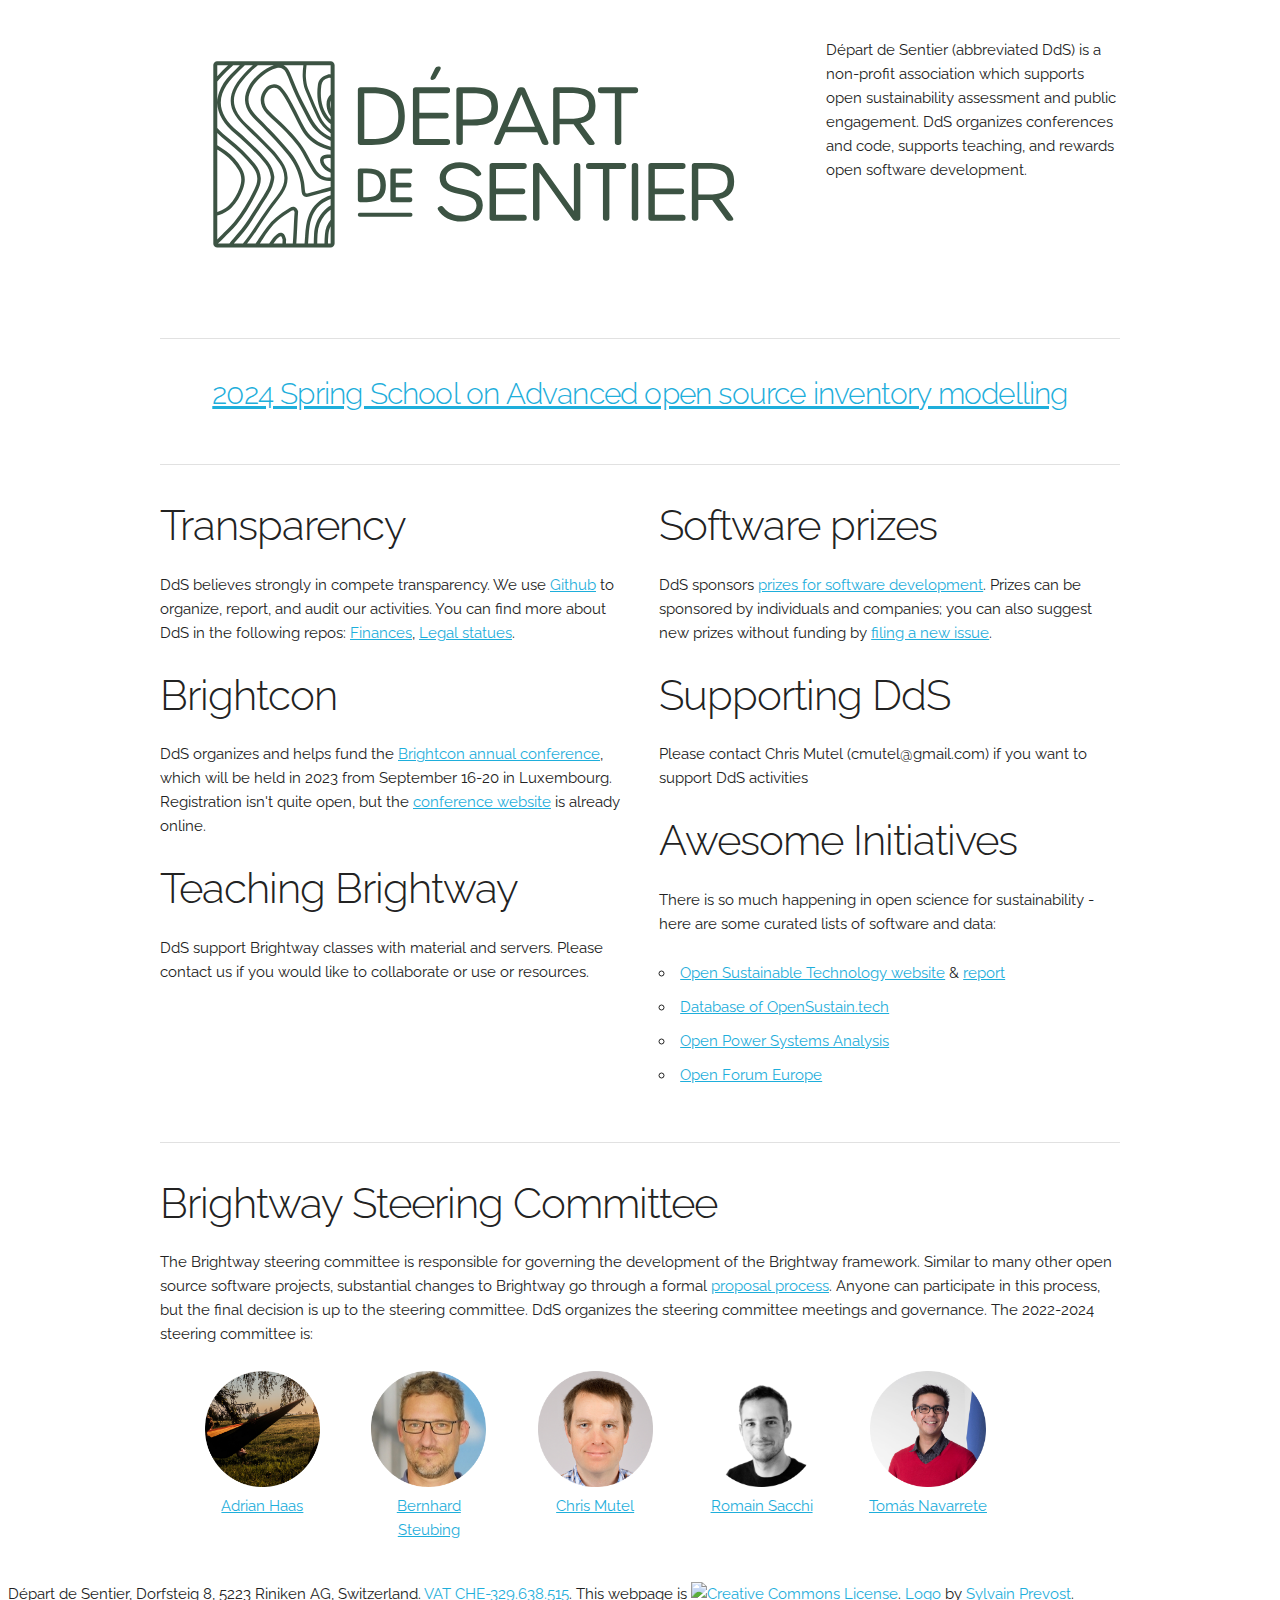
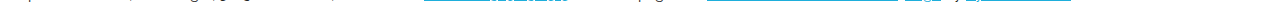
==== index.html @ 073a060b "Add redirects" ====
<!DOCTYPE html>
<html lang="en">
<head>

  <meta charset="utf-8">
  <title>Départ de Sentier</title>
  <meta name="description" content="Non-profit association (Verein) under Swiss law to support open sustainability assessment and public engagement.">
  <meta name="author" content="Chris Mutel">

  <meta name="viewport" content="width=device-width, initial-scale=1">

  <link href="//fonts.googleapis.com/css?family=Raleway:400,300,600" rel="stylesheet" type="text/css">

  <link rel="stylesheet" href="css/normalize.css">
  <link rel="stylesheet" href="css/skeleton.css">
  <link rel="stylesheet" href="css/dds.css">

  <!-- Generated using https://favicon.io/favicon-converter/, what a great service! -->
  <link rel="apple-touch-icon" sizes="180x180" href="images/apple-touch-icon.png">
  <link rel="icon" type="image/png" sizes="32x32" href="images/favicon-32x32.png">
  <link rel="icon" type="image/png" sizes="16x16" href="images/favicon-16x16.png">
  <link rel="manifest" href="/site.webmanifest">

</head>
<body>

  <div class="container">
    <div class="header"></div>
    <div class="row">
      <div class="eight columns" vertical-align="middle">
        <img src="images/Green Logo.svg">
      </div>
      <div class="four columns" style="margin-top: 3rem;">
        <p>Départ de Sentier (abbreviated DdS) is a non-profit association which supports open sustainability assessment and public engagement. DdS organizes conferences and code, supports teaching, and rewards open software development.</p>
      </div>
    </div>
    <hr />
    <div class="row">
        <h4 style="text-align: center"><a href="https://www.d-d-s.ch/schools/may-24/index.html">2024 Spring School on Advanced open source inventory modelling</a></h4>
    </div>
    <hr />
    <div class="row">
      <div class="one-half column">
        <h2>Transparency</h2>
        <p>DdS believes strongly in compete transparency. We use <a href="https://github.com/Depart-de-Sentier">Github</a> to organize, report, and audit our activities. You can find more about DdS in the following repos: <a href="https://github.com/Depart-de-Sentier/Financial">Finances</a>, <a href="https://github.com/Depart-de-Sentier/Legal">Legal statues</a>.</p>
        <h2>Brightcon</h2>
        <p>DdS organizes and helps fund the <a href="https://brightcon.link/">Brightcon annual conference</a>, which will be held in 2023 from September 16-20 in Luxembourg. Registration isn't quite open, but the <a href="https://2023.brightcon.link/">conference website</a> is already online.</p>
        <h2>Teaching Brightway</h2>
        <p>DdS support Brightway classes with material and servers. Please contact us if you would like to collaborate or use or resources.</p>
      </div>
      <div class="one-half column">
        <h2>Software prizes</h2>
        <p>DdS sponsors <a href="https://github.com/Depart-de-Sentier/Prizes">prizes for software development</a>. Prizes can be sponsored by individuals and companies; you can also suggest new prizes without funding by <a href="https://github.com/Depart-de-Sentier/Prizes/issues/new/choose">filing a new issue</a>.</p>
        <h2>Supporting DdS</h2>
        <p>Please contact Chris Mutel (cmutel@gmail.com) if you want to support DdS activities</p>
        <h2>Awesome Initiatives</h2>
        <p>There is so much happening in open science for sustainability - here are some curated lists of software and data:</p>
        <ul>
          <li><a href="https://opensustain.tech/">Open Sustainable Technology website</a> &amp; <a href="https://report.opensustain.tech/chapters/index.html">report</a></li>
          <li><a href="https://airtable.com/shr9we419r2TkpLkc/tblfcyw3opQsmaqQj/viwtjrGUtJZG6yGBH?blocks=hide">Database of OpenSustain.tech</a></li>
          <li><a href="https://github.com/jinningwang/best-of-ps/blob/master/README.md">Open Power Systems Analysis</a></li>
          <li><a href="https://openforumeurope.org/open-source/">Open Forum Europe</a></li>
        </ul>
      </div>
    </div>
    <hr />
    <div class="row" style="margin-bottom: 4rem;">
      <h2>Brightway Steering Committee</h2>
      <p>The Brightway steering committee is responsible for governing the development of the Brightway framework. Similar to many other open source software projects, substantial changes to Brightway go through a formal <a href="https://github.com/brightway-lca/enhancement-proposals">proposal process</a>. Anyone can participate in this process, but the final decision is up to the steering committee. DdS organizes the steering committee meetings and governance. The 2022-2024 steering committee is:</p>
      <div class="one columns"></div>
      <div class="two columns" style="text-align: center"><img alt="Adrian Haas" class="portrait" src="images/Adrian Haas-circle.png"><a href="https://github.com/haasad/">Adrian Haas</a></div>
      <div class="two columns" style="text-align: center"><img alt="Bernhard Steubing" class="portrait" src="images/Bernhard Steubing-circle.png"><a href="https://github.com/bsteubing">Bernhard Steubing</a></div>
      <div class="two columns" style="text-align: center"><img alt="Chris Mutel" class="portrait" src="images/Chris Mutel-circle.png"><a href="https://github.com/cmutel/">Chris Mutel</a></div>
      <div class="two columns" style="text-align: center"><img alt="Romain Sacchi" class="portrait" src="images/Romain Sacchi-circle.png"><a href="https://github.com/romainsacchi/">Romain Sacchi</a></div>
      <div class="two columns" style="text-align: center"><img alt="Tomas Navarrete" class="portrait" src="images/Tomas Navarrete-circle.png"><a href="https://github.com/tngtudor">Tomás Navarrete</a></div>
    </div>
  </div>


  <footer class="footer">
	  <div>
		  Départ de Sentier, Dorfsteig 8, 5223 Riniken AG, Switzerland. <a href="https://www.zefix.ch/en/search/entity/list/firm/1550430">VAT CHE-329.638.515</a>. This webpage is <a rel="license" href="http://creativecommons.org/licenses/by-sa/4.0/"><img alt="Creative Commons License" style="border-width:0" src="https://i.creativecommons.org/l/by-sa/4.0/80x15.png" /></a>. <a href="https://github.com/Depart-de-Sentier/dds-logo">Logo</a> by <a href="https://proov.fr/">Sylvain Prevost</a>.
	  </div>
  </footer>

</body>
</html>
---- css/skeleton.css ----
/*
* Skeleton V2.0.4
* Copyright 2014, Dave Gamache
* www.getskeleton.com
* Free to use under the MIT license.
* http://www.opensource.org/licenses/mit-license.php
* 12/29/2014
*/


/* Table of contents
––––––––––––––––––––––––––––––––––––––––––––––––––
- Grid
- Base Styles
- Typography
- Links
- Buttons
- Forms
- Lists
- Code
- Tables
- Spacing
- Utilities
- Clearing
- Media Queries
*/


/* Grid
–––––––––––––––––––––––––––––––––––––––––––––––––– */
.container {
  position: relative;
  width: 100%;
  max-width: 960px;
  margin: 0 auto;
  padding: 0 20px;
  box-sizing: border-box; }
.column,
.columns {
  width: 100%;
  float: left;
  box-sizing: border-box; }

/* For devices larger than 400px */
@media (min-width: 400px) {
  .container {
    width: 85%;
    padding: 0; }
}

/* For devices larger than 550px */
@media (min-width: 550px) {
  .container {
    width: 80%; }
  .column,
  .columns {
    margin-left: 4%; }
  .column:first-child,
  .columns:first-child {
    margin-left: 0; }

  .one.column,
  .one.columns                    { width: 4.66666666667%; }
  .two.columns                    { width: 13.3333333333%; }
  .three.columns                  { width: 22%;            }
  .four.columns                   { width: 30.6666666667%; }
  .five.columns                   { width: 39.3333333333%; }
  .six.columns                    { width: 48%;            }
  .seven.columns                  { width: 56.6666666667%; }
  .eight.columns                  { width: 65.3333333333%; }
  .nine.columns                   { width: 74.0%;          }
  .ten.columns                    { width: 82.6666666667%; }
  .eleven.columns                 { width: 91.3333333333%; }
  .twelve.columns                 { width: 100%; margin-left: 0; }

  .one-third.column               { width: 30.6666666667%; }
  .two-thirds.column              { width: 65.3333333333%; }

  .one-half.column                { width: 48%; }

  /* Offsets */
  .offset-by-one.column,
  .offset-by-one.columns          { margin-left: 8.66666666667%; }
  .offset-by-two.column,
  .offset-by-two.columns          { margin-left: 17.3333333333%; }
  .offset-by-three.column,
  .offset-by-three.columns        { margin-left: 26%;            }
  .offset-by-four.column,
  .offset-by-four.columns         { margin-left: 34.6666666667%; }
  .offset-by-five.column,
  .offset-by-five.columns         { margin-left: 43.3333333333%; }
  .offset-by-six.column,
  .offset-by-six.columns          { margin-left: 52%;            }
  .offset-by-seven.column,
  .offset-by-seven.columns        { margin-left: 60.6666666667%; }
  .offset-by-eight.column,
  .offset-by-eight.columns        { margin-left: 69.3333333333%; }
  .offset-by-nine.column,
  .offset-by-nine.columns         { margin-left: 78.0%;          }
  .offset-by-ten.column,
  .offset-by-ten.columns          { margin-left: 86.6666666667%; }
  .offset-by-eleven.column,
  .offset-by-eleven.columns       { margin-left: 95.3333333333%; }

  .offset-by-one-third.column,
  .offset-by-one-third.columns    { margin-left: 34.6666666667%; }
  .offset-by-two-thirds.column,
  .offset-by-two-thirds.columns   { margin-left: 69.3333333333%; }

  .offset-by-one-half.column,
  .offset-by-one-half.columns     { margin-left: 52%; }

}


/* Base Styles
–––––––––––––––––––––––––––––––––––––––––––––––––– */
/* NOTE
html is set to 62.5% so that all the REM measurements throughout Skeleton
are based on 10px sizing. So basically 1.5rem = 15px :) */
html {
  font-size: 62.5%; }
body {
  font-size: 1.5em; /* currently ems cause chrome bug misinterpreting rems on body element */
  line-height: 1.6;
  font-weight: 400;
  font-family: "Raleway", "HelveticaNeue", "Helvetica Neue", Helvetica, Arial, sans-serif;
  color: #222; }


/* Typography
–––––––––––––––––––––––––––––––––––––––––––––––––– */
h1, h2, h3, h4, h5, h6 {
  margin-top: 0;
  margin-bottom: 2rem;
  font-weight: 300; }
h1 { font-size: 4.0rem; line-height: 1.2;  letter-spacing: -.1rem;}
h2 { font-size: 3.6rem; line-height: 1.25; letter-spacing: -.1rem; }
h3 { font-size: 3.0rem; line-height: 1.3;  letter-spacing: -.1rem; }
h4 { font-size: 2.4rem; line-height: 1.35; letter-spacing: -.08rem; }
h5 { font-size: 1.8rem; line-height: 1.5;  letter-spacing: -.05rem; }
h6 { font-size: 1.5rem; line-height: 1.6;  letter-spacing: 0; }

/* Larger than phablet */
@media (min-width: 550px) {
  h1 { font-size: 5.0rem; }
  h2 { font-size: 4.2rem; }
  h3 { font-size: 3.6rem; }
  h4 { font-size: 3.0rem; }
  h5 { font-size: 2.4rem; }
  h6 { font-size: 1.5rem; }
}

p {
  margin-top: 0; }


/* Links
–––––––––––––––––––––––––––––––––––––––––––––––––– */
a {
  color: #1EAEDB; }
a:hover {
  color: #0FA0CE; }


/* Buttons
–––––––––––––––––––––––––––––––––––––––––––––––––– */
.button,
button,
input[type="submit"],
input[type="reset"],
input[type="button"] {
  display: inline-block;
  height: 38px;
  padding: 0 30px;
  color: #555;
  text-align: center;
  font-size: 11px;
  font-weight: 600;
  line-height: 38px;
  letter-spacing: .1rem;
  text-transform: uppercase;
  text-decoration: none;
  white-space: nowrap;
  background-color: transparent;
  border-radius: 4px;
  border: 1px solid #bbb;
  cursor: pointer;
  box-sizing: border-box; }
.button:hover,
button:hover,
input[type="submit"]:hover,
input[type="reset"]:hover,
input[type="button"]:hover,
.button:focus,
button:focus,
input[type="submit"]:focus,
input[type="reset"]:focus,
input[type="button"]:focus {
  color: #333;
  border-color: #888;
  outline: 0; }
.button.button-primary,
button.button-primary,
input[type="submit"].button-primary,
input[type="reset"].button-primary,
input[type="button"].button-primary {
  color: #FFF;
  background-color: #33C3F0;
  border-color: #33C3F0; }
.button.button-primary:hover,
button.button-primary:hover,
input[type="submit"].button-primary:hover,
input[type="reset"].button-primary:hover,
input[type="button"].button-primary:hover,
.button.button-primary:focus,
button.button-primary:focus,
input[type="submit"].button-primary:focus,
input[type="reset"].button-primary:focus,
input[type="button"].button-primary:focus {
  color: #FFF;
  background-color: #1EAEDB;
  border-color: #1EAEDB; }


/* Forms
–––––––––––––––––––––––––––––––––––––––––––––––––– */
input[type="email"],
input[type="number"],
input[type="search"],
input[type="text"],
input[type="tel"],
input[type="url"],
input[type="password"],
textarea,
select {
  height: 38px;
  padding: 6px 10px; /* The 6px vertically centers text on FF, ignored by Webkit */
  background-color: #fff;
  border: 1px solid #D1D1D1;
  border-radius: 4px;
  box-shadow: none;
  box-sizing: border-box; }
/* Removes awkward default styles on some inputs for iOS */
input[type="email"],
input[type="number"],
input[type="search"],
input[type="text"],
input[type="tel"],
input[type="url"],
input[type="password"],
textarea {
  -webkit-appearance: none;
     -moz-appearance: none;
          appearance: none; }
textarea {
  min-height: 65px;
  padding-top: 6px;
  padding-bottom: 6px; }
input[type="email"]:focus,
input[type="number"]:focus,
input[type="search"]:focus,
input[type="text"]:focus,
input[type="tel"]:focus,
input[type="url"]:focus,
input[type="password"]:focus,
textarea:focus,
select:focus {
  border: 1px solid #33C3F0;
  outline: 0; }
label,
legend {
  display: block;
  margin-bottom: .5rem;
  font-weight: 600; }
fieldset {
  padding: 0;
  border-width: 0; }
input[type="checkbox"],
input[type="radio"] {
  display: inline; }
label > .label-body {
  display: inline-block;
  margin-left: .5rem;
  font-weight: normal; }


/* Lists
–––––––––––––––––––––––––––––––––––––––––––––––––– */
ul {
  list-style: circle inside; }
ol {
  list-style: decimal inside; }
ol, ul {
  padding-left: 0;
  margin-top: 0; }
ul ul,
ul ol,
ol ol,
ol ul {
  margin: 1.5rem 0 1.5rem 3rem;
  font-size: 90%; }
li {
  margin-bottom: 1rem; }


/* Code
–––––––––––––––––––––––––––––––––––––––––––––––––– */
code {
  padding: .2rem .5rem;
  margin: 0 .2rem;
  font-size: 90%;
  white-space: nowrap;
  background: #F1F1F1;
  border: 1px solid #E1E1E1;
  border-radius: 4px; }
pre > code {
  display: block;
  padding: 1rem 1.5rem;
  white-space: pre; }


/* Tables
–––––––––––––––––––––––––––––––––––––––––––––––––– */
th,
td {
  padding: 12px 15px;
  text-align: left;
  border-bottom: 1px solid #E1E1E1; }
th:first-child,
td:first-child {
  padding-left: 0; }
th:last-child,
td:last-child {
  padding-right: 0; }


/* Spacing
–––––––––––––––––––––––––––––––––––––––––––––––––– */
button,
.button {
  margin-bottom: 1rem; }
input,
textarea,
select,
fieldset {
  margin-bottom: 1.5rem; }
pre,
blockquote,
dl,
figure,
table,
p,
ul,
ol,
form {
  margin-bottom: 2.5rem; }


/* Utilities
–––––––––––––––––––––––––––––––––––––––––––––––––– */
.u-full-width {
  width: 100%;
  box-sizing: border-box; }
.u-max-full-width {
  max-width: 100%;
  box-sizing: border-box; }
.u-pull-right {
  float: right; }
.u-pull-left {
  float: left; }


/* Misc
–––––––––––––––––––––––––––––––––––––––––––––––––– */
hr {
  margin-top: 3rem;
  margin-bottom: 3.5rem;
  border-width: 0;
  border-top: 1px solid #E1E1E1; }


/* Clearing
–––––––––––––––––––––––––––––––––––––––––––––––––– */

/* Self Clearing Goodness */
.container:after,
.row:after,
.u-cf {
  content: "";
  display: table;
  clear: both; }


/* Media Queries
–––––––––––––––––––––––––––––––––––––––––––––––––– */
/*
Note: The best way to structure the use of media queries is to create the queries
near the relevant code. For example, if you wanted to change the styles for buttons
on small devices, paste the mobile query code up in the buttons section and style it
there.
*/


/* Larger than mobile */
@media (min-width: 400px) {}

/* Larger than phablet (also point when grid becomes active) */
@media (min-width: 550px) {}

/* Larger than tablet */
@media (min-width: 750px) {}

/* Larger than desktop */
@media (min-width: 1000px) {}

/* Larger than Desktop HD */
@media (min-width: 1200px) {}
---- css/dds.css ----
background-color: #807d96;
background-image: url("images/45-degree-fabric-dark.png");
color: white;
.header {
  margin-top: 4rem;
}

.portrait {
  max-width: 90%;
  max-height: 90%;
  height:auto;
}
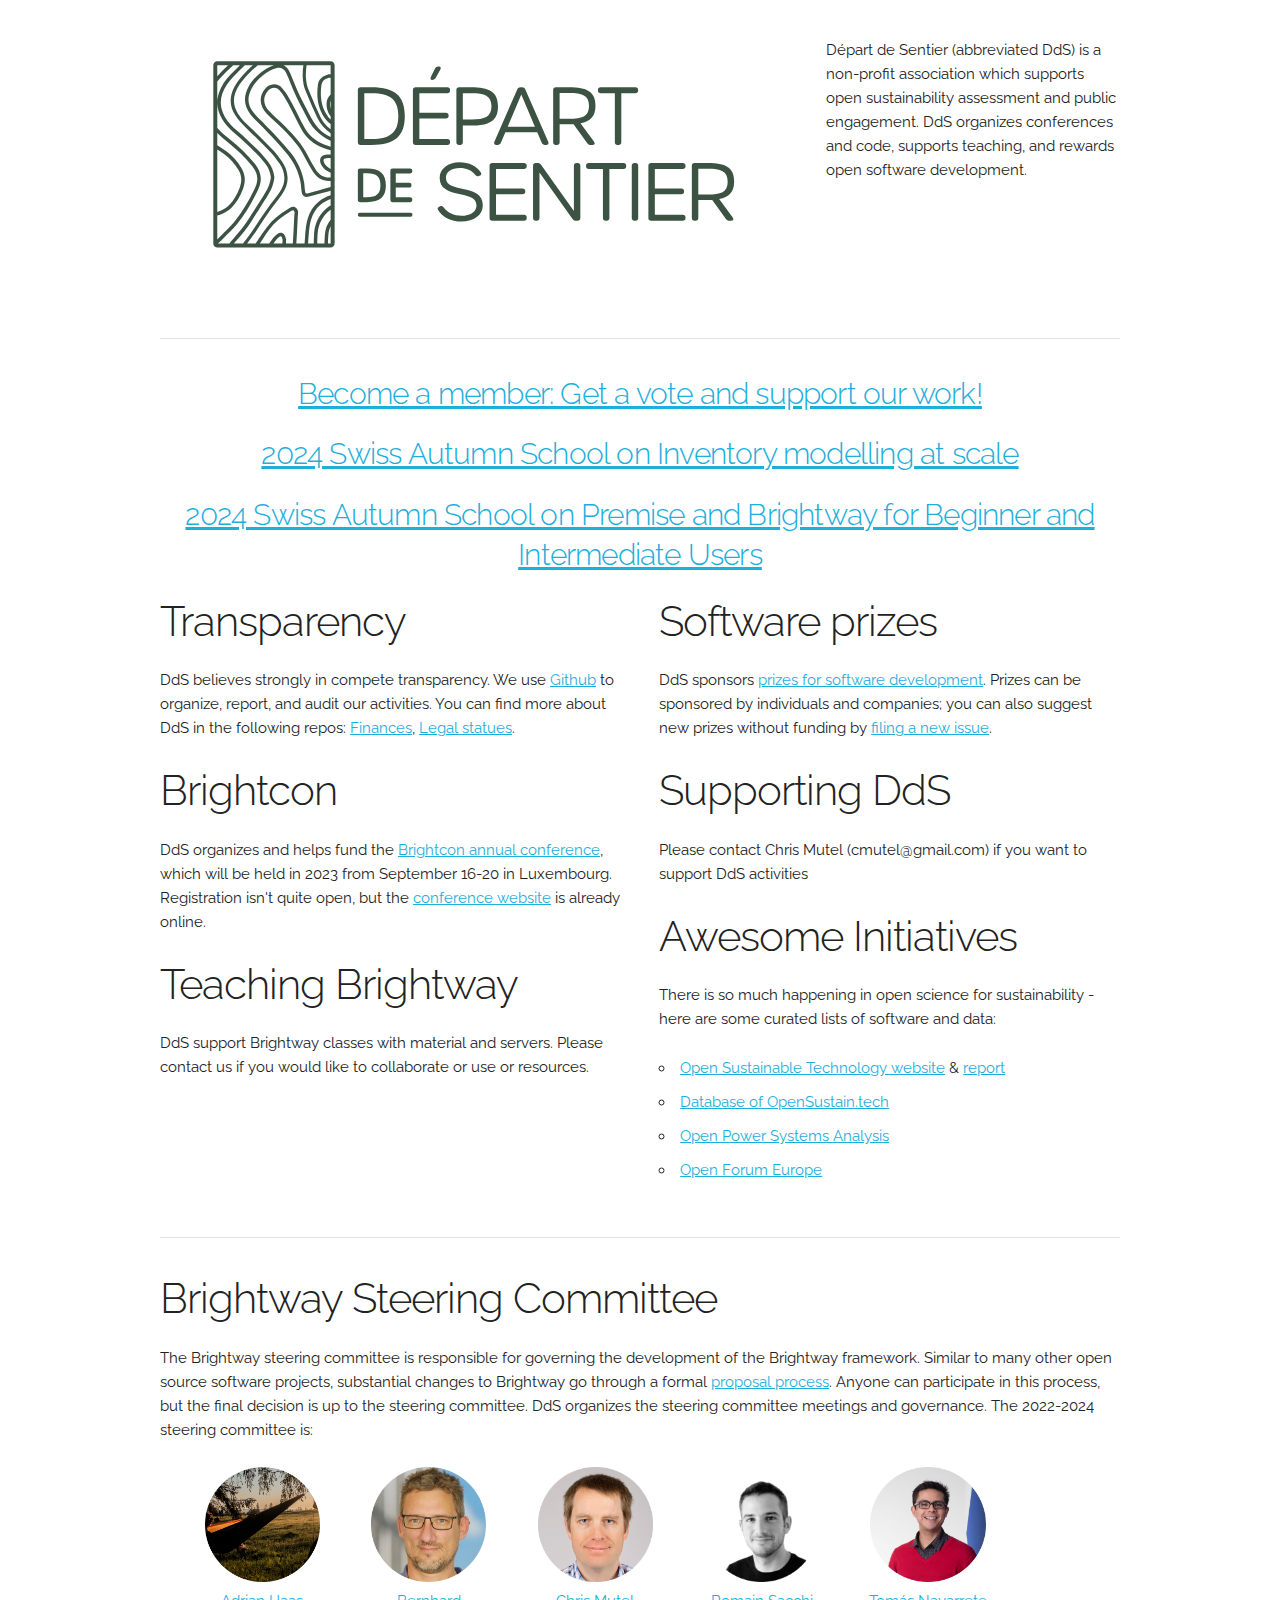
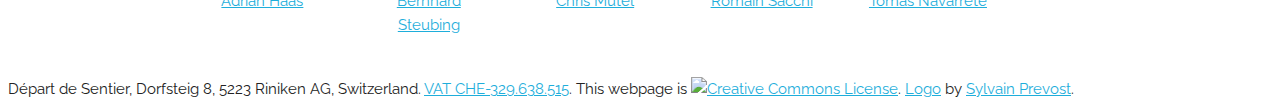
==== commit 8727f935: "Add link" ====
--- a/index.html
+++ b/index.html
@@ -36,9 +36,14 @@
     </div>
     <hr />
     <div class="row">
-        <h4 style="text-align: center"><a href="https://www.d-d-s.ch/schools/may-24/index.html">2024 Spring School on Advanced open source inventory modelling</a></h4>
+        <h4 style="text-align: center"><a href="https://events.d-d-s.ch/">Become a member: Get a vote and support our work!</a></h4>
     </div>
-    <hr />
+    <div class="row">
+        <h4 style="text-align: center"><a href="https://www.d-d-s.ch/schools/oct-24/index.html">2024 Swiss Autumn School on Inventory modelling at scale</a></h4>
+    </div>
+    <div class="row">
+        <h4 style="text-align: center"><a href="https://www.d-d-s.ch/schools/nov-24/index.html">2024 Swiss Autumn School on Premise and Brightway for Beginner and Intermediate Users</a></h4>
+    </div>
     <div class="row">
       <div class="one-half column">
         <h2>Transparency</h2>
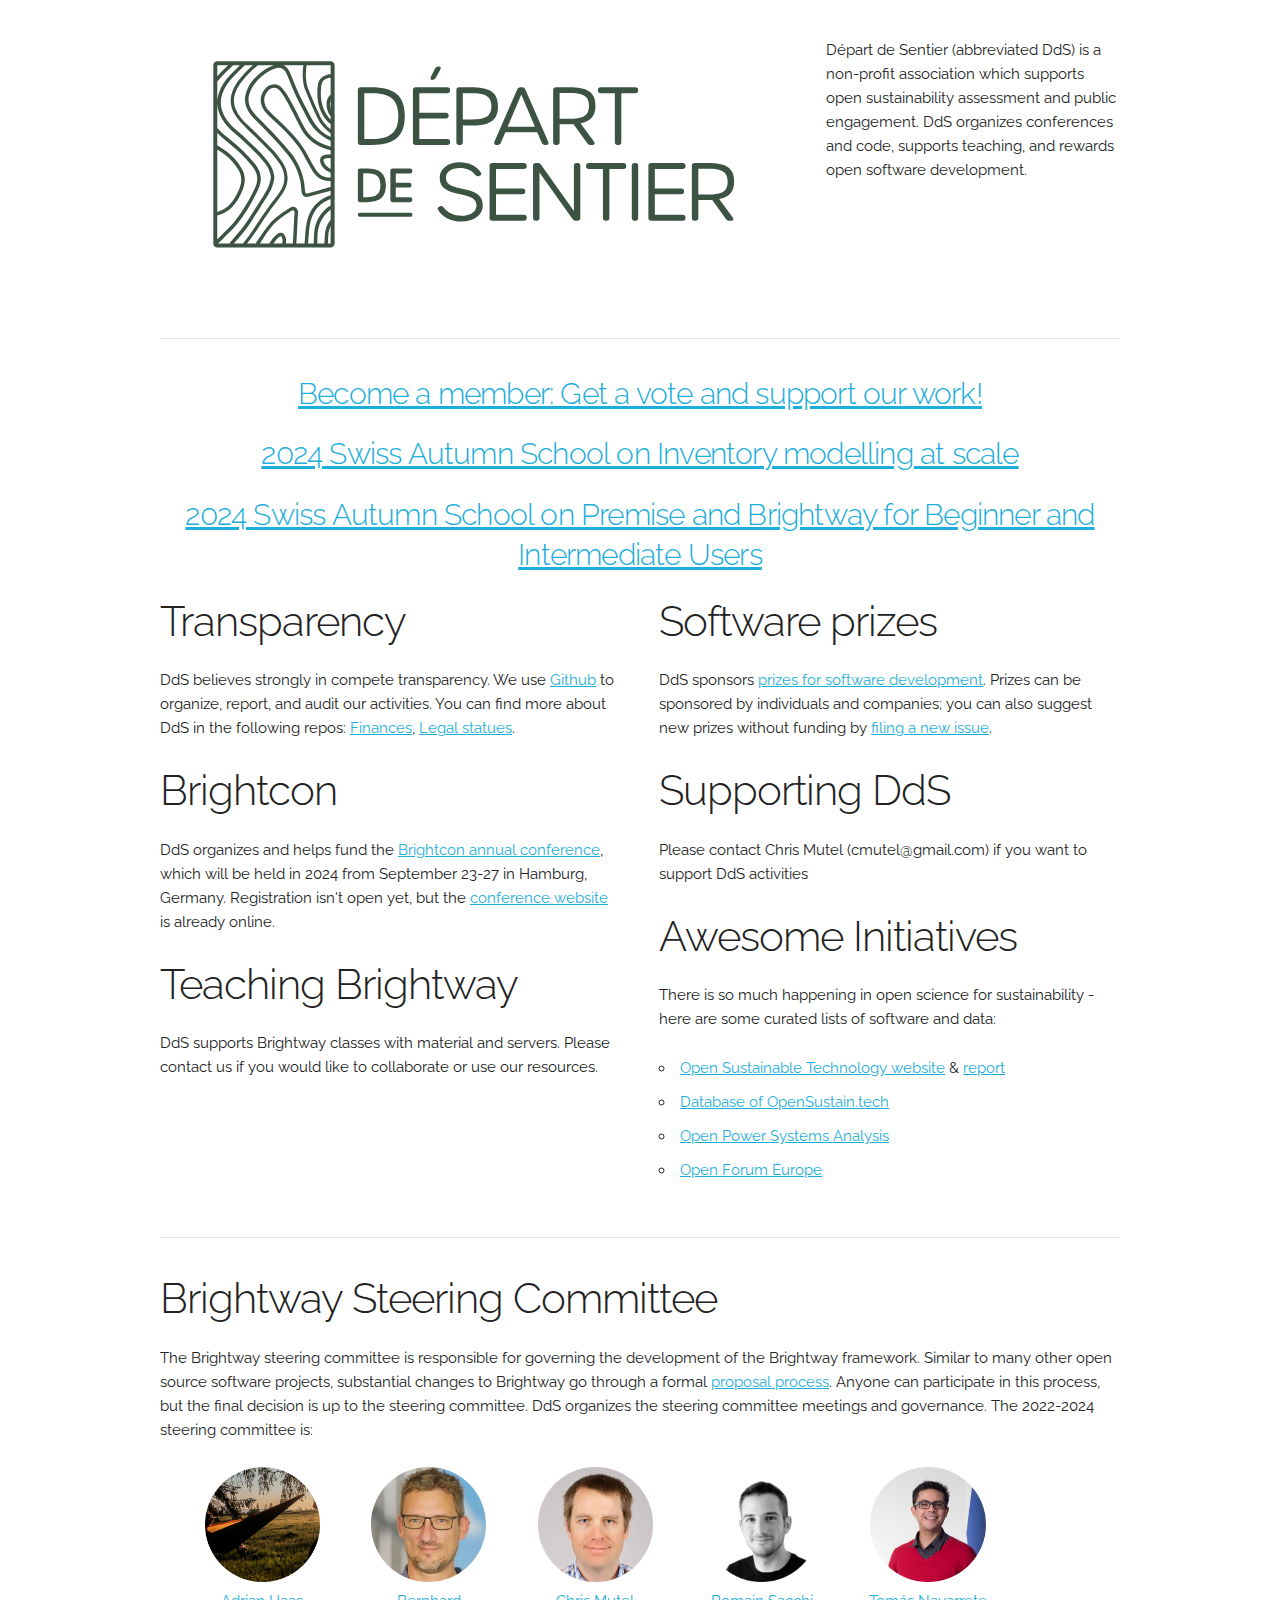
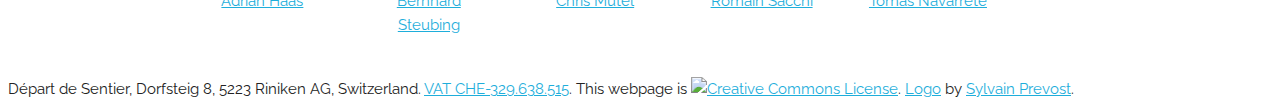
==== commit a2cd03f6: "Update brightcon information" ====
--- a/index.html
+++ b/index.html
@@ -49,9 +49,9 @@
         <h2>Transparency</h2>
         <p>DdS believes strongly in compete transparency. We use <a href="https://github.com/Depart-de-Sentier">Github</a> to organize, report, and audit our activities. You can find more about DdS in the following repos: <a href="https://github.com/Depart-de-Sentier/Financial">Finances</a>, <a href="https://github.com/Depart-de-Sentier/Legal">Legal statues</a>.</p>
         <h2>Brightcon</h2>
-        <p>DdS organizes and helps fund the <a href="https://brightcon.link/">Brightcon annual conference</a>, which will be held in 2023 from September 16-20 in Luxembourg. Registration isn't quite open, but the <a href="https://2023.brightcon.link/">conference website</a> is already online.</p>
+        <p>DdS organizes and helps fund the <a href="https://brightcon.link/">Brightcon annual conference</a>, which will be held in 2024 from September 23-27 in Hamburg, Germany. Registration isn't open yet, but the <a href="https://2024.brightcon.link/">conference website</a> is already online.</p>
         <h2>Teaching Brightway</h2>
-        <p>DdS support Brightway classes with material and servers. Please contact us if you would like to collaborate or use or resources.</p>
+        <p>DdS supports Brightway classes with material and servers. Please contact us if you would like to collaborate or use our resources.</p>
       </div>
       <div class="one-half column">
         <h2>Software prizes</h2>
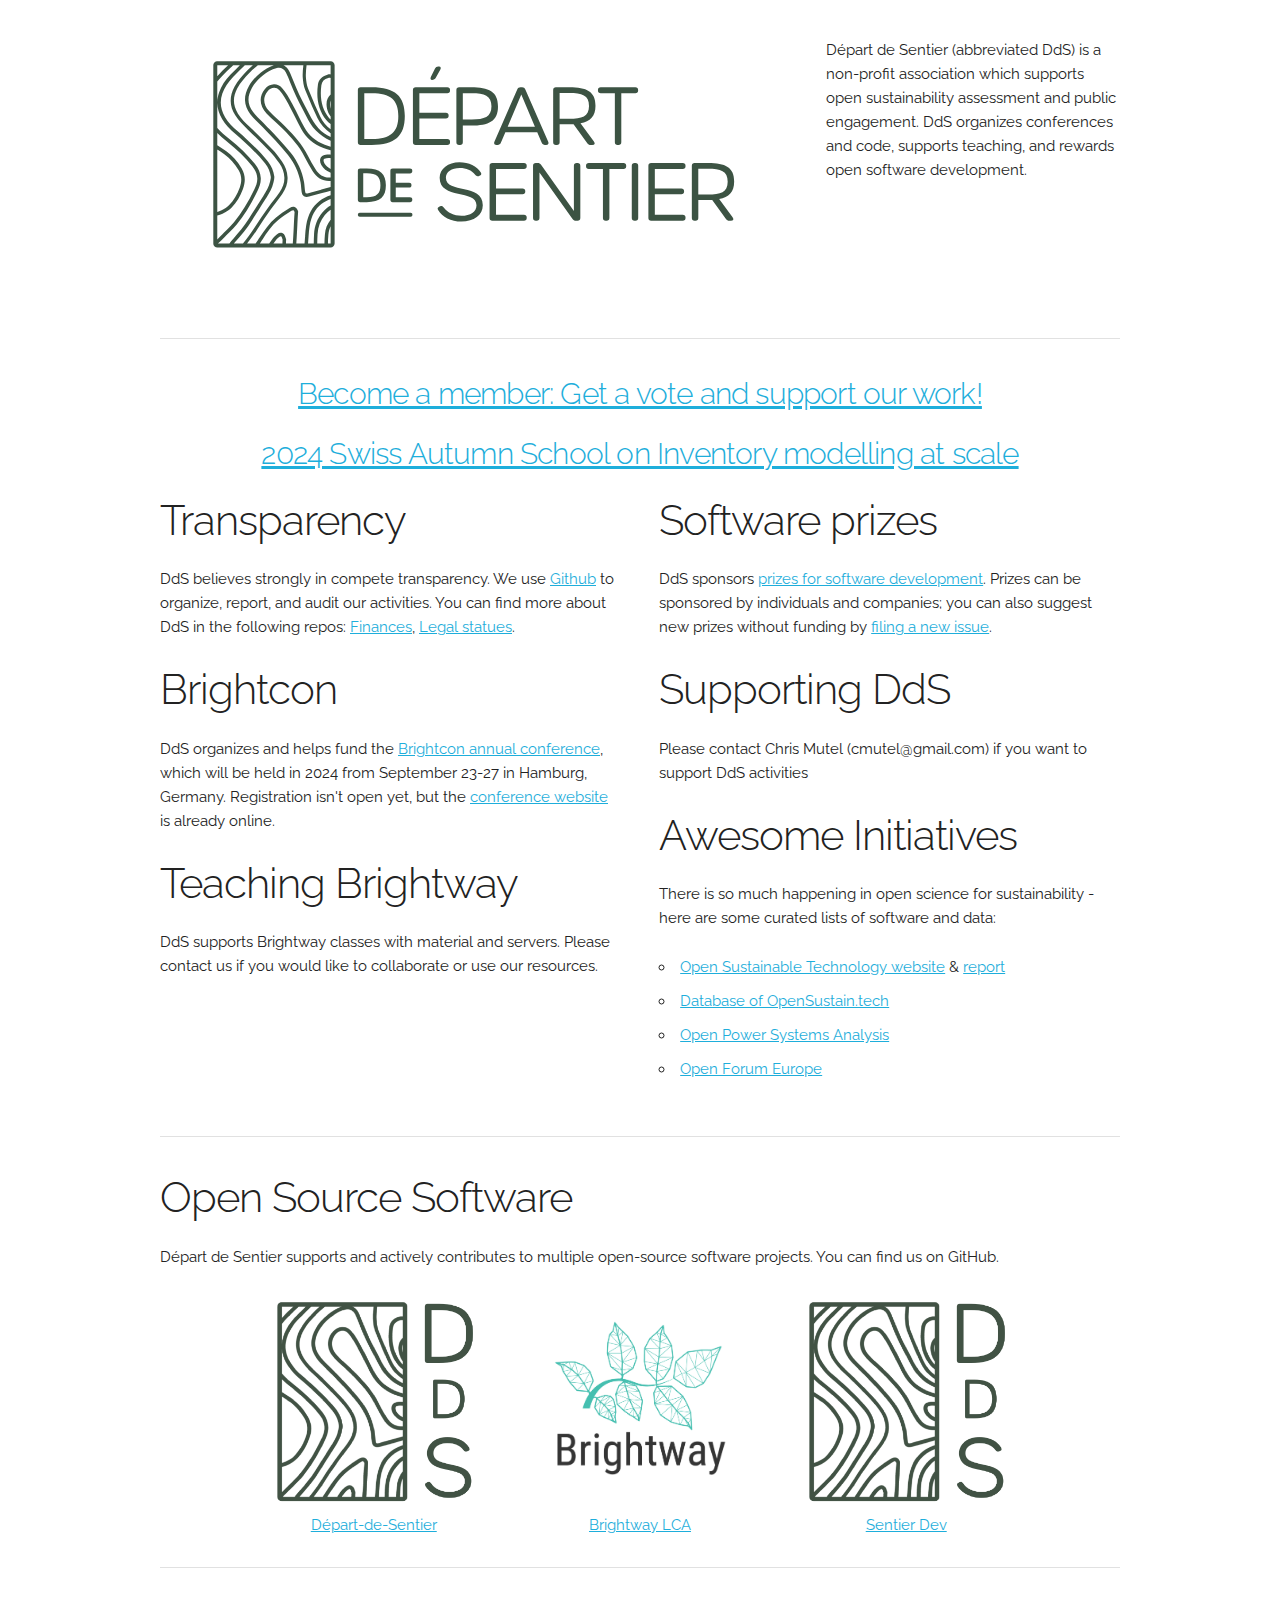
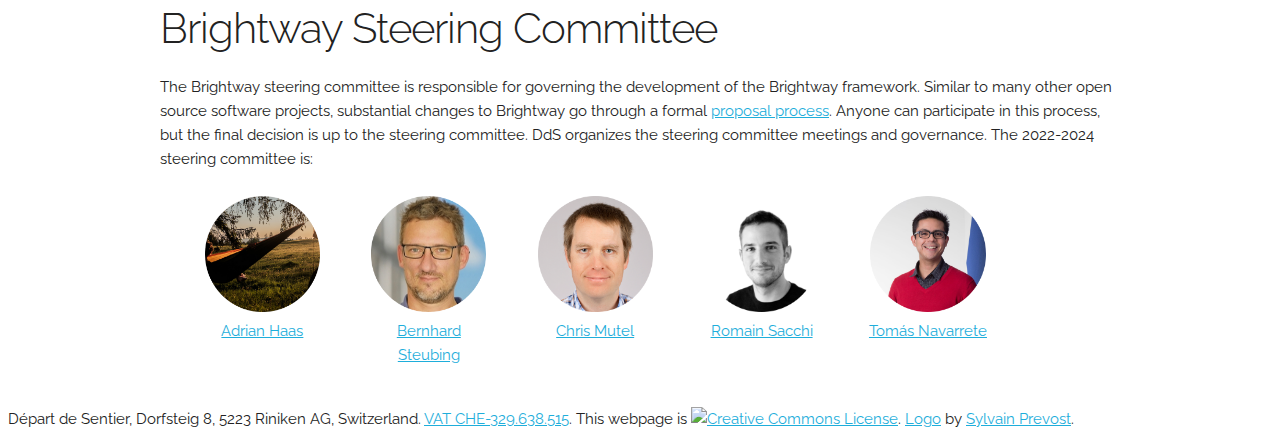
==== commit d41bab01: "Add links to our github organisations" ====
--- a/index.html
+++ b/index.html
@@ -42,9 +42,6 @@
         <h4 style="text-align: center"><a href="https://www.d-d-s.ch/schools/oct-24/index.html">2024 Swiss Autumn School on Inventory modelling at scale</a></h4>
     </div>
     <div class="row">
-        <h4 style="text-align: center"><a href="https://www.d-d-s.ch/schools/nov-24/index.html">2024 Swiss Autumn School on Premise and Brightway for Beginner and Intermediate Users</a></h4>
-    </div>
-    <div class="row">
       <div class="one-half column">
         <h2>Transparency</h2>
         <p>DdS believes strongly in compete transparency. We use <a href="https://github.com/Depart-de-Sentier">Github</a> to organize, report, and audit our activities. You can find more about DdS in the following repos: <a href="https://github.com/Depart-de-Sentier/Financial">Finances</a>, <a href="https://github.com/Depart-de-Sentier/Legal">Legal statues</a>.</p>
@@ -69,6 +66,20 @@
       </div>
     </div>
     <hr />
+
+    <div class="row">
+      <h2>Open Source Software</h2>
+      <p>Départ de Sentier supports and actively contributes to multiple open-source software projects. You can find us on GitHub.</p>
+    </div>
+    <div class="container">
+    <div class="row">
+      <div class="one-third column" style="text-align: center"><a href="https://github.com/Depart-de-Sentier/"><img alt="Départ de Sentier" class="portrait" src="images/gh-logo.png">Départ-de-Sentier</a></div>
+      <div class="one-third column" style="text-align: center"><a href="https://github.com/brightway-lca/"><img alt="Brightway LCA" class="portrait" src="images/gh-logo-brightway.png">Brightway LCA</a></div>
+      <div class="one-third column" style="text-align: center"><a href="https://github.com/sentier-dev/"><img alt="Départ de Sentier" class="portrait" src="images/gh-logo.png">Sentier Dev</a></div>
+      </div>
+      </div>
+
+    <hr />
     <div class="row" style="margin-bottom: 4rem;">
       <h2>Brightway Steering Committee</h2>
       <p>The Brightway steering committee is responsible for governing the development of the Brightway framework. Similar to many other open source software projects, substantial changes to Brightway go through a formal <a href="https://github.com/brightway-lca/enhancement-proposals">proposal process</a>. Anyone can participate in this process, but the final decision is up to the steering committee. DdS organizes the steering committee meetings and governance. The 2022-2024 steering committee is:</p>
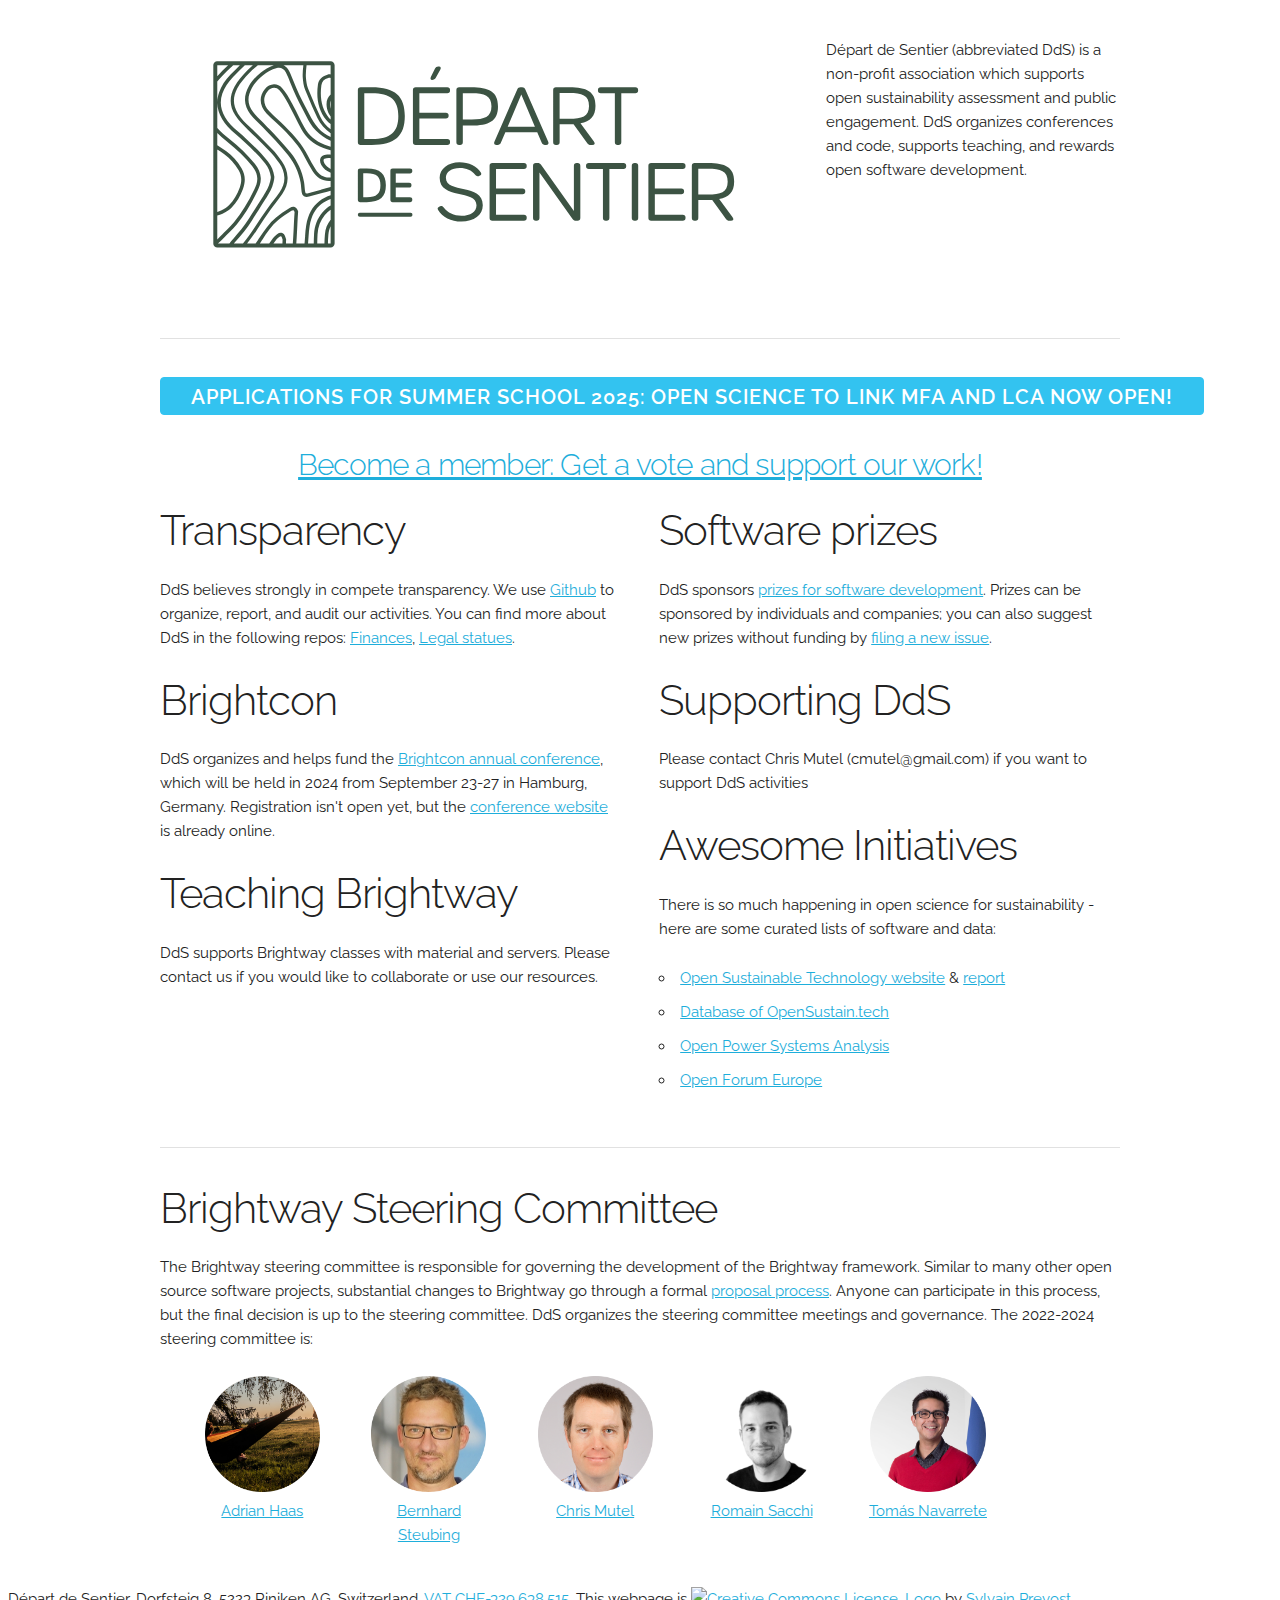
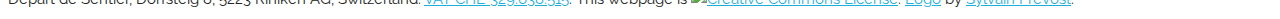
==== commit efaea43b: "Fix registration link" ====
--- a/index.html
+++ b/index.html
@@ -35,11 +35,13 @@
       </div>
     </div>
     <hr />
+    <div class="twelve columns">
+      <div style="text-align: center;">
+        <h4><a href="https://events.d-d-s.ch/event/summer-2025/registration" class="button button-primary" style="font-size: 20px;">Applications for Summer School 2025: Open Science to Link MFA and LCA now open!</a></h4>
+      </div>
+    </div>
     <div class="row">
         <h4 style="text-align: center"><a href="https://events.d-d-s.ch/">Become a member: Get a vote and support our work!</a></h4>
-    </div>
-    <div class="row">
-        <h4 style="text-align: center"><a href="https://www.d-d-s.ch/schools/oct-24/index.html">2024 Swiss Autumn School on Inventory modelling at scale</a></h4>
     </div>
     <div class="row">
       <div class="one-half column">
@@ -66,20 +68,6 @@
       </div>
     </div>
     <hr />
-
-    <div class="row">
-      <h2>Open Source Software</h2>
-      <p>Départ de Sentier supports and actively contributes to multiple open-source software projects. You can find us on GitHub.</p>
-    </div>
-    <div class="container">
-    <div class="row">
-      <div class="one-third column" style="text-align: center"><a href="https://github.com/Depart-de-Sentier/"><img alt="Départ de Sentier" class="portrait" src="images/gh-logo.png">Départ-de-Sentier</a></div>
-      <div class="one-third column" style="text-align: center"><a href="https://github.com/brightway-lca/"><img alt="Brightway LCA" class="portrait" src="images/gh-logo-brightway.png">Brightway LCA</a></div>
-      <div class="one-third column" style="text-align: center"><a href="https://github.com/sentier-dev/"><img alt="Départ de Sentier" class="portrait" src="images/gh-logo.png">Sentier Dev</a></div>
-      </div>
-      </div>
-
-    <hr />
     <div class="row" style="margin-bottom: 4rem;">
       <h2>Brightway Steering Committee</h2>
       <p>The Brightway steering committee is responsible for governing the development of the Brightway framework. Similar to many other open source software projects, substantial changes to Brightway go through a formal <a href="https://github.com/brightway-lca/enhancement-proposals">proposal process</a>. Anyone can participate in this process, but the final decision is up to the steering committee. DdS organizes the steering committee meetings and governance. The 2022-2024 steering committee is:</p>
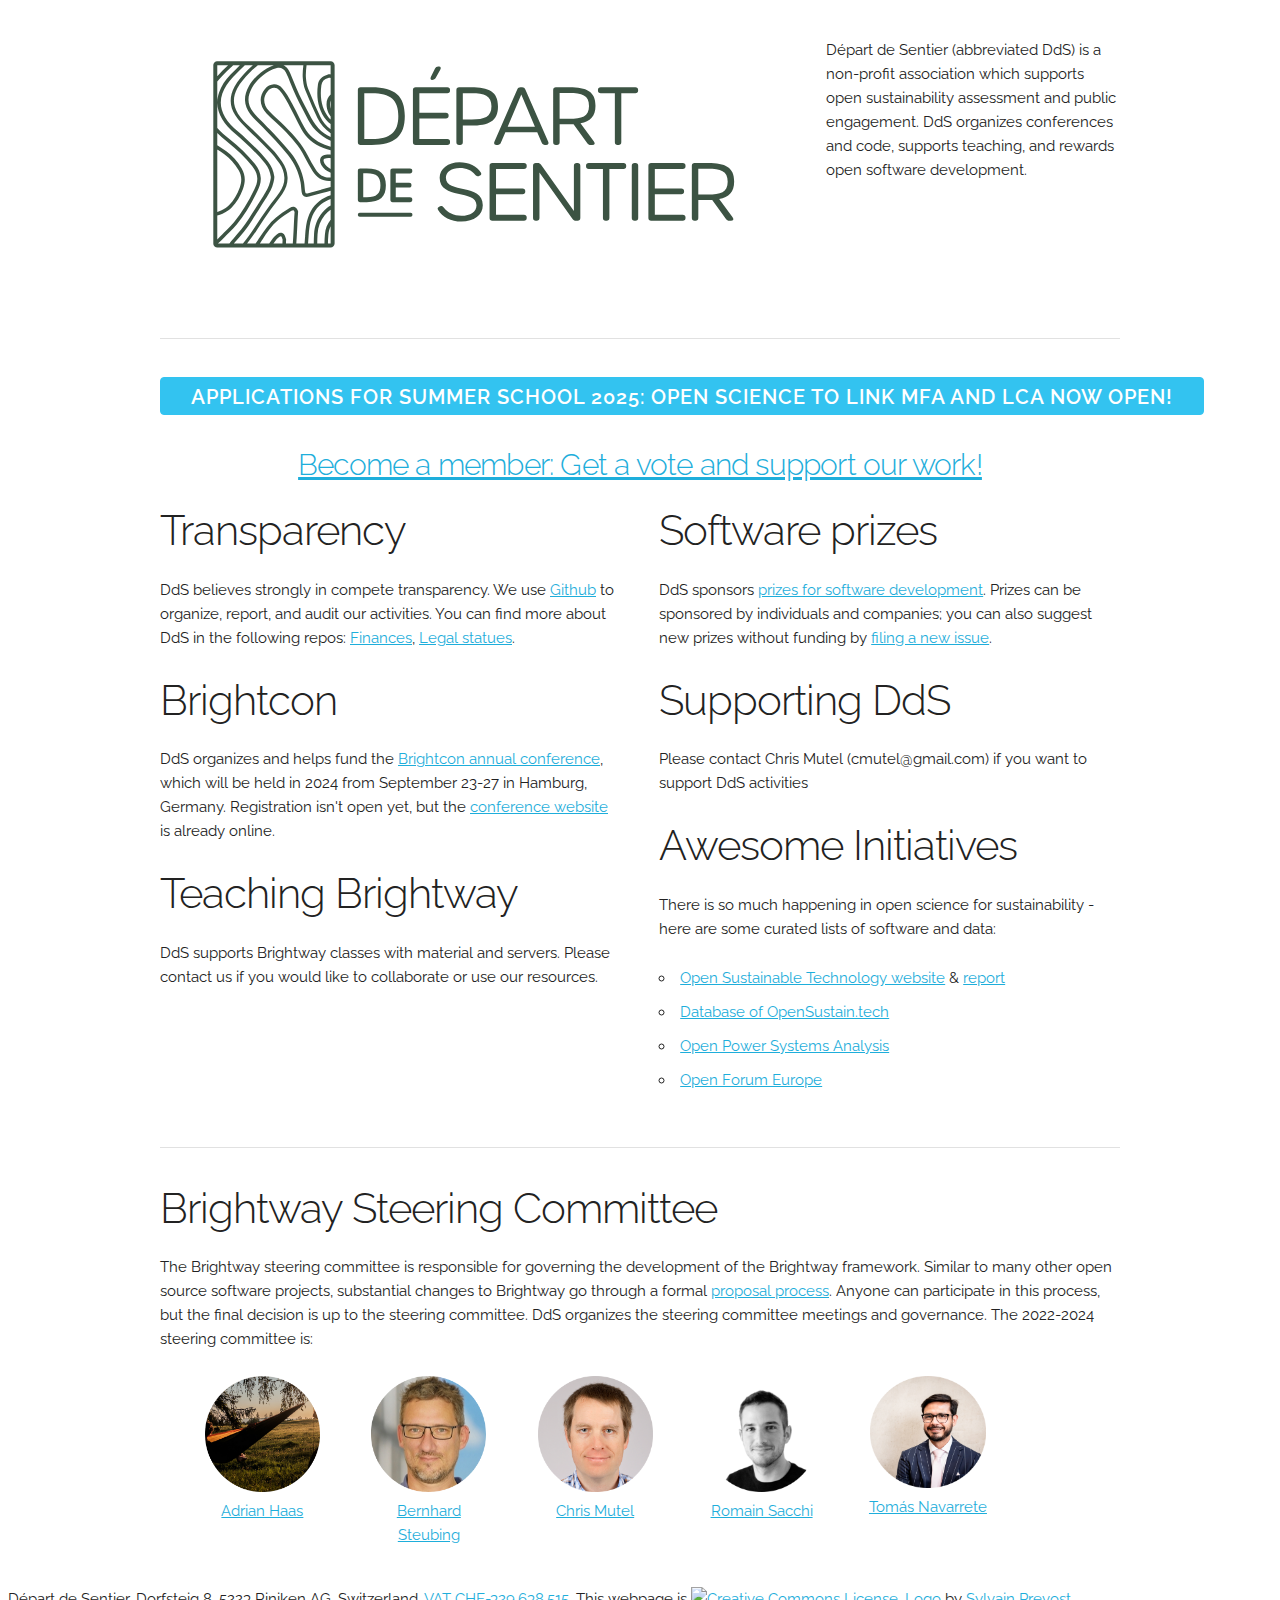
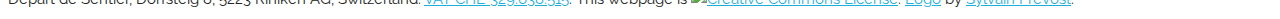
==== commit 9f4c24ab: "Merge branch 'main' of https://github.com/Depart-de-Sentier/Depart-de-Sentier.github.io" ====
--- a/index.html
+++ b/index.html
@@ -37,7 +37,7 @@
     <hr />
     <div class="twelve columns">
       <div style="text-align: center;">
-        <h4><a href="https://events.d-d-s.ch/event/summer-2025/registration" class="button button-primary" style="font-size: 20px;">Applications for Summer School 2025: Open Science to Link MFA and LCA now open!</a></h4>
+        <h4><a href="https://www.d-d-s.ch/schools/june-25/" class="button button-primary" style="font-size: 20px;">Applications for Summer School 2025: Open Science to Link MFA and LCA now open!</a></h4>
       </div>
     </div>
     <div class="row">
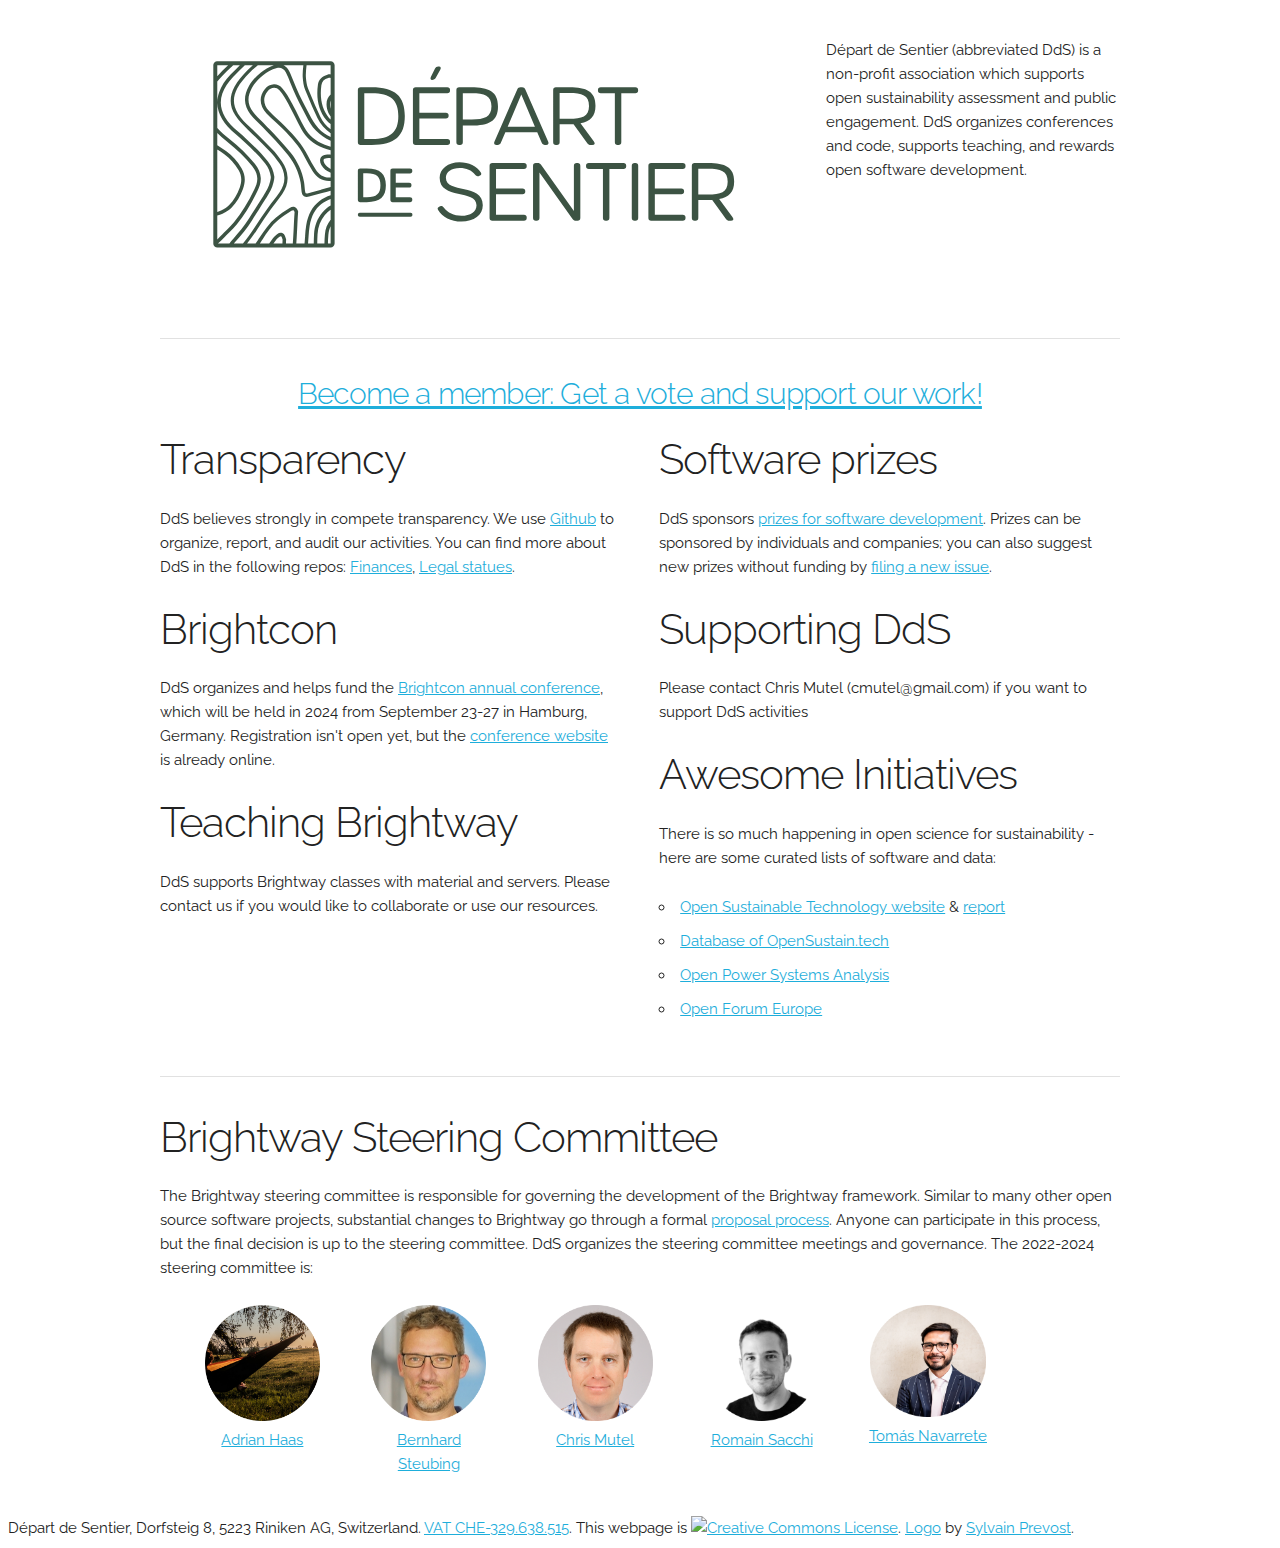
==== commit e1d72f3b: "No more summer school applications" ====
--- a/index.html
+++ b/index.html
@@ -37,7 +37,7 @@
     <hr />
     <div class="twelve columns">
       <div style="text-align: center;">
-        <h4><a href="https://www.d-d-s.ch/schools/june-25/" class="button button-primary" style="font-size: 20px;">Applications for Summer School 2025: Open Science to Link MFA and LCA now open!</a></h4>
+        <!-- <h4><a href="https://www.d-d-s.ch/schools/june-25/" class="button button-primary" style="font-size: 20px;">Applications for Summer School 2025: Open Science to Link MFA and LCA now open!</a></h4> -->
       </div>
     </div>
     <div class="row">
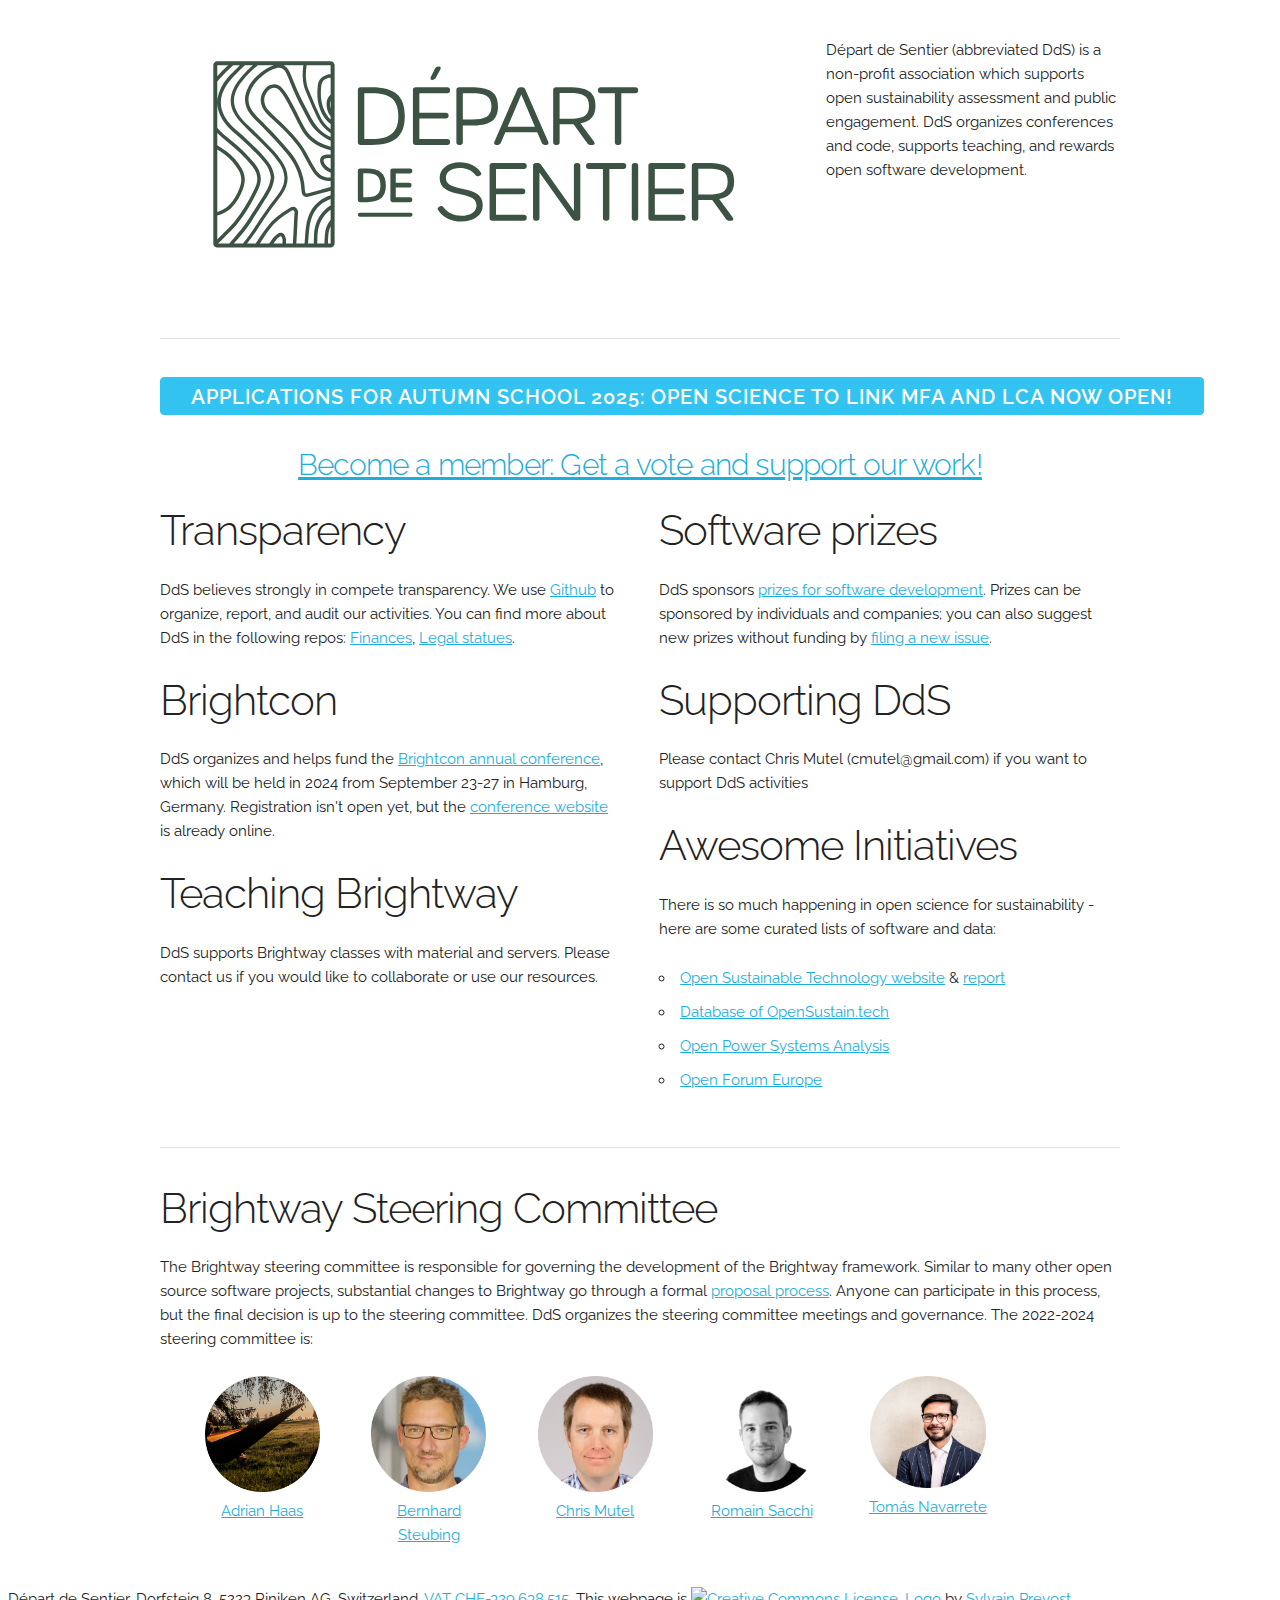
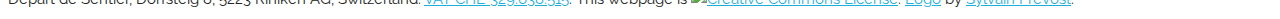
==== commit a0bc3e6b: "Update Autumn School links" ====
--- a/index.html
+++ b/index.html
@@ -37,7 +37,7 @@
     <hr />
     <div class="twelve columns">
       <div style="text-align: center;">
-        <!-- <h4><a href="https://www.d-d-s.ch/schools/june-25/" class="button button-primary" style="font-size: 20px;">Applications for Summer School 2025: Open Science to Link MFA and LCA now open!</a></h4> -->
+        <h4><a href="https://www.d-d-s.ch/schools/nov-25/" class="button button-primary" style="font-size: 20px;">Applications for Autumn School 2025: Open Science to Link MFA and LCA now open!</a></h4>
       </div>
     </div>
     <div class="row">
